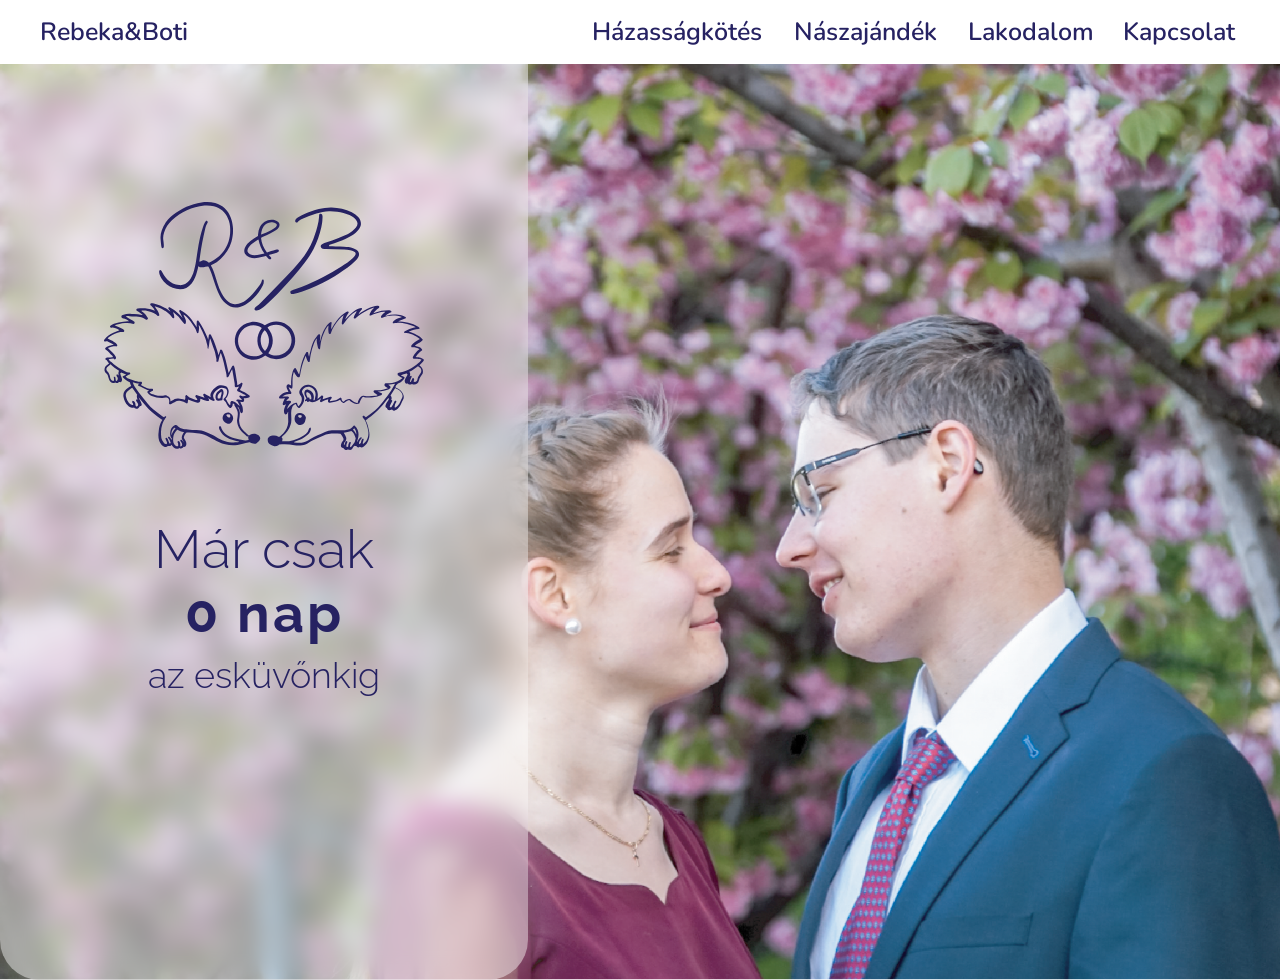
==== index.html @ 3e59e9b8 "init full teszt inicializálás" ====
<!DOCTYPE html>
<html>
  <head>
    <meta charset="utf-8">
    <meta name="viewport" content="width=device-width, initial-scale=1">
    <title>Rebeka & Boti esküvő</title>
    <link rel="stylesheet" type="text/css" href="css/style.css">
    <link rel="shortcut icon" type="image/jpg" href="images/sunik.svg"/>
  </head>
  <body class="home">

    <nav>
      <input type="checkbox" id="menu-toggle" class="menu-toggle">
      <a href="index.html" class="mobile-logo">Rebeka&Boti</a>

      <div class="left-menu">
          <a href="index.html" data-text="Rebeka&Boti">
            <span>Rebeka&Boti</span>
          </a>
        </div>

        <div class="right-menu">
          <a href="hazassagkotes.html" data-text="Házasságkötés">
            <span>Házasságkötés</span>
          </a>
          <a href="naszajandek.html" data-text="Nászajándék">
            <span>Nászajándék</span>
          </a>
          <a href="lakodalom.html" data-text="Lakodalom">
            <span>Lakodalom</span>
          </a>
          <a href="kapcsolat.html" data-text="Kapcsolat">
            <span>Kapcsolat</span>
          </a>
        </div>

        <label for="menu-toggle" class="hamburger" aria-label="Menü">
          <span></span>
          <span></span>
          <span></span>
        </label>

        <div class="mobile-menu">
          <a href="index.html">Főoldal</a>
          <a href="hazassagkotes.html">Házasságkötés</a>
          <a href="naszajandek.html">Nászajándék</a>
          <a href="lakodalom.html">Lakodalom</a>
          <a href="kapcsolat.html">Kapcsolat</a>
        </div>
      </nav>

  <section class="hero">

    <div class="hero-overlay">
      <div class="hero-box">
        <!-- Ide jöhet az SVG -->
        <div class="hero-svg">
          <!-- példa SVG -->
          <img src="images/sunik.svg" alt="Sünik">
        </div>
        <h1>Már csak</h1>
        <h2 data-countdown-number>-- nap</h2>
        <h3>az esküvőnkig</h3>

      </div>
    </div>

  </section>
  <script>
        const targetDate = new Date("2026-08-22T00:00:00+02:00");
        const numberEl = document.querySelector("[data-countdown-number]");

        function updateCountdown() {
          const now = new Date();
          const diffMs = targetDate - now;
          const days = Math.max(0, Math.ceil(diffMs / (1000 * 60 * 60 * 24)));
          numberEl.textContent = `${days} nap`;
        }

        updateCountdown();
        setInterval(updateCountdown, 60 * 60 * 1000);
      </script>
</body>
</html>
---- css/style.css ----
@import url('https://fonts.googleapis.com/css2?family=Raleway:wght@100;200;300;400;500;600;700;800;900&display=swap');
@import url('https://fonts.googleapis.com/css2?family=Nunito:wght@200;300;400;600;700;800;900&display=swap');
html {
  scroll-behavior: smooth;
}

body{
  margin: 0;
  padding: 0;
  font-family: Raleway;
  color: #262262;
  width: 100%;
  min-height: 100vh;
  background-color: white;   /* alapértelmezett fehér */
  overflow-x: hidden;
}

body.home{
  background-image: url("../images/main.png");
 background-size: cover;
 background-position: center;  /* itt állítod a fókuszt */
 background-repeat: no-repeat;
 overflow: hidden;
}
/* =======================
   NAVIGATION
======================= */

nav {
    position: absolute;
    top: 0;
    left: 0;
    width: 100%;
    font-family: Nunito;
    display: flex;
    justify-content: space-between;
    align-items: center;
    padding: 15px 40px;
    background-color: white;
    box-sizing: border-box;
    z-index: 10;
}

/* ---- MOBIL NAV ALAPOK ---- */
.menu-toggle {
    position: absolute;
    width: 1px;
    height: 1px;
    opacity: 0;
    pointer-events: none;
}

.mobile-logo,
.hamburger,
.mobile-menu {
    display: none;
}

.mobile-logo img {
    height: 40px;
}

.mobile-logo {
    text-decoration: none;
    font-family: Nunito;
    font-size: 25px;
    font-weight: 600;
    color: #262262;
}

.hamburger {
    width: 36px;
    height: 26px;
    flex-direction: column;
    justify-content: space-between;
    cursor: pointer;
}

.hamburger span {
    display: block;
    height: 3px;
    width: 100%;
    background: #262262;
    border-radius: 2px;
    transition: transform 0.2s ease, opacity 0.2s ease;
}

.mobile-menu {
    position: fixed;
    inset: 0;
    width: 100%;
    height: 100%;
    min-height: 100svh;
    background: white;
    display: flex;
    flex-direction: column;
    align-items: center;
    justify-content: center;
    gap: 24px;
    opacity: 0;
    pointer-events: none;
    transition: opacity 0.2s ease;
    z-index: 30;
}

.mobile-menu a {
    text-decoration: none;
    font-size: 28px;
    font-weight: 600;
    color: #262262;
}

.menu-toggle:checked ~ .mobile-menu {
    opacity: 1;
    pointer-events: auto;
}

.menu-toggle:checked ~ .hamburger span:nth-child(1) {
    transform: translateY(11.5px) rotate(45deg);
}

.menu-toggle:checked ~ .hamburger span:nth-child(2) {
    opacity: 0;
}

.menu-toggle:checked ~ .hamburger span:nth-child(3) {
    transform: translateY(-11.5px) rotate(-45deg);
}

/* ---- BAL OLDAL ---- */

.left-menu a {
    display: flex;
    align-items: center;
    gap: 12px;
    text-decoration: none;
    font-size: 25px;
    color: #262262;
    font-weight: 600;
}

.left-menu a:hover,
.left-menu a.active {
    font-weight: 800;
}

/* Logo */

.logo {
    height: 40px;
    transition: 0.3s ease;
}

.left-menu a:hover .logo {
    transform: scale(1.05);
}

/* ---- JOBB OLDAL ---- */

.right-menu a {
    position: relative;
    display: inline-block;
    text-decoration: none;
    font-size: 25px;
    color: #262262;
    margin-left: 20px;
}

/* Stabil szélesség trükk */
.right-menu a::before {
    content: attr(data-text);
    font-weight: 800;
    visibility: hidden;
    white-space: nowrap;
    display: block;
}

/* Látható szöveg */
.right-menu a span {
    position: absolute;
    left: 0;
    top: 0;
    font-weight: 600;
}

/* Hover */
.right-menu a:hover span,
.right-menu a.active span {
    opacity: 0;
}

.right-menu a:hover::before,
.right-menu a.active::before {
    visibility: visible;
}




/* HERO SECTION */


/* FEHÉR DOBOZ - bal oldali 50% */
.hero-box {
    width: 35vw;
    height: 100vh;               /* teljes hero magasság */
    padding: 40px;
    background: rgba(255, 255, 255, 0.5);
    backdrop-filter: blur(12px);
    box-shadow: 0 0 60px rgba(255, 255, 255, 0.4);
    border-radius: 40px;

    display: flex;
    flex-direction: column;      /* függőleges elrendezés */
    align-items: center;         /* horizontális középre */
    text-align: center;          /* szöveg középre */
}

/* SZÖVEG */
.hero-box h1 {
    font-size: 6vh;
    font-weight: 300;
    color: #262262;
    padding: 0;
    margin: 0;
}

.hero-box h2 {
    font-size: 6vh;
    font-weight: 700;
    letter-spacing: 3px;
    color: #262262;
    padding: 0;
    margin: 0;
}

.hero-box h3 {
    font-size: 4vh;
    font-weight: 300;
    color: #262262;
    padding: 0;
    margin-top: 1vh;
}

.hero-box p {
    font-size: 2vh;
    font-weight: 400;
    color: #444;
}

/* SVG */
.hero-svg {
    margin-top: 18vh;
    margin-bottom: 7vh;
}

/* Desktop hero SVG default size (was inline) */
body.home .hero-svg img {
    width: 25vw;
    max-height: 30vh;
}

/*tartalmi oldalak*/

/* ===== SPLIT LAYOUT ===== */

.split-layout {
    display: flex;
    height: 100vh;
}

/* BAL OLDAL */
.content-side {
    width: 50%;
    height: 100vh;
    overflow-y: auto;
    background: white;
    padding: 60px 80px;
    box-sizing: border-box;
}

/* JOBB OLDAL */
.image-side {
    width: 50%;
    height: 100vh;
    overflow: hidden; /* fontos */
}

/* A kép viselkedése */
.image-side img {
    width: 100%;
    height: 100%;
    object-fit: cover;   /* kitölti torzítás nélkül */
}

.content-inner p {
  font-size: 25px;
  font-weight: 200;
  text-align: left;
  margin-bottom: 40px;
}

.content-inner p b {
  font-weight: 600;
  line-height: 2;
}


.content-inner h1 {
  font-size: 30px;
  font-weight: 500;
  text-align: left;
}

.content-inner h2 {
  font-size: 25px;
  font-weight: 200;
  text-align: right;
  margin-top: 30px;
  margin-bottom: 40px;
}

.content-inner h3 {
  font-size: 40px;
  font-weight: 700;
  margin-top: 70px;
  margin-bottom: 30px;
  font-style: italic;
}


.info-block {
    margin: 40px 0;
    text-align: left;
}

.info-item {
    display: flex;
    align-items: center;
    margin-bottom: 50px;
}

.info-icon {
    width: 100px;
    height: 100px;
    margin-right: 20px;
}

.info-text {
    font-size: 30px;
    font-weight: 600;
    line-height: 1.2;
    color: #262262;
}

.info-text a:hover {
  text-decoration: underline;
  background-color: #26226220;
  border-radius: 8px;
}

.info-text-2sor {
    font-size: 40px;
    font-weight: 600;
    line-height: 1.2;
    color: #262262;
}


.link {
  line-height: 1;
  font-size: 20px;
  font-weight: 400;
  font-style: italic;
  text-decoration: underline;
  color: #262262;
}

.link:hover {
  text-decoration: underline;
  background-color: #26226220;
  border-radius: 8px;
}

.mailto {
  text-decoration: underline;
  color: #262262;
}

.mailto:hover {
  text-decoration: underline;
  background-color: #26226220;
  border-radius: 8px;
}

.full-width-img {
    width: 100%;     /* kitölti a div szélességét */
    height: auto;    /* arányt tart */
    display: block;  /* eltünteti az alsó kis whitespace-et */
}

.contact-icon {
    width: 50px;
    height: 50px;
    margin-right: 20px;
}

.kozepre {
   align-items: center;
}

body.contact-page .content-side {
    display: flex;
    align-items: center;      /* vertikális közép */
}

video {
  width: 100%;
  border-radius: 50px;
}

/* ===== MOBIL (PORTRAIT) ===== */
@media (max-aspect-ratio: 1/1), (max-width: 900px) {
    html,
    body {
        height: 100%;
    }
    nav {
        position: fixed;
        padding: 24px 28px;
        height: 88px;
    }

    .left-menu,
    .right-menu {
        display: none;
    }

    .mobile-logo,
    .hamburger {
        display: flex;
        align-items: center;
    }

    .hamburger {
        position: fixed;
        top: 32px;
        right: 36px;
        z-index: 40;
        display: flex !important;
    }

    .mobile-logo {
        position: fixed;
        top: 28px;
        left: 36px;
        z-index: 40;
    }

    .mobile-menu {
        display: flex;
    }

    .menu-toggle:checked ~ .mobile-menu {
        height: 100svh;
        min-height: 100svh;
    }

    .split-layout {
        position: relative;
        height: auto;
        min-height: 100vh;
    }

    .image-side {
        position: absolute;
        top: 0;
        left: 0;
        width: 100%;
        height: 100%;
        z-index: 0;
    }

    .content-side {
        width: 100%;
        height: auto;
        min-height: 100svh;
        padding: 120px 24px 60px 24px;
        background: rgba(255, 255, 255, 0.75);
        backdrop-filter: blur(10px);
        overflow: visible;
        z-index: 1;
    }

    .content-inner p {
        font-size: 20px;
    }

    .info-text,
    .info-text-2sor {
        font-size: 26px;
    }

    .hero-box {
        width: 100%;
        min-height: 100svh;
        height: 100svh;
        padding: 140px 28px 50px 28px;
        border-radius: 0;
        box-shadow: none;
        margin: 0 auto;
        box-sizing: border-box;
    }

    .hero-svg {
        margin-top: 10vh;
        margin-bottom: 5vh;
    }

    body.home .hero-box h1,
    body.home .hero-box h2 {
        font-size: 9vh;
    }

    body.home .hero-box h3 {
        font-size: 6vh;
    }

    body.home .hero-box p {
        font-size: 4.5vh;
    }

    body.home .hero-svg img {
        width: 40vw;
        max-height: 45vh;
    }
    .hero-box h1,
    .hero-box h2 {
        font-size: 4.5vh;
    }

    .hero-box h3 {
        font-size: 3vh;
    }

    .hero-svg {
        margin-top: 10vh;
        margin-bottom: 5vh;
    }
}
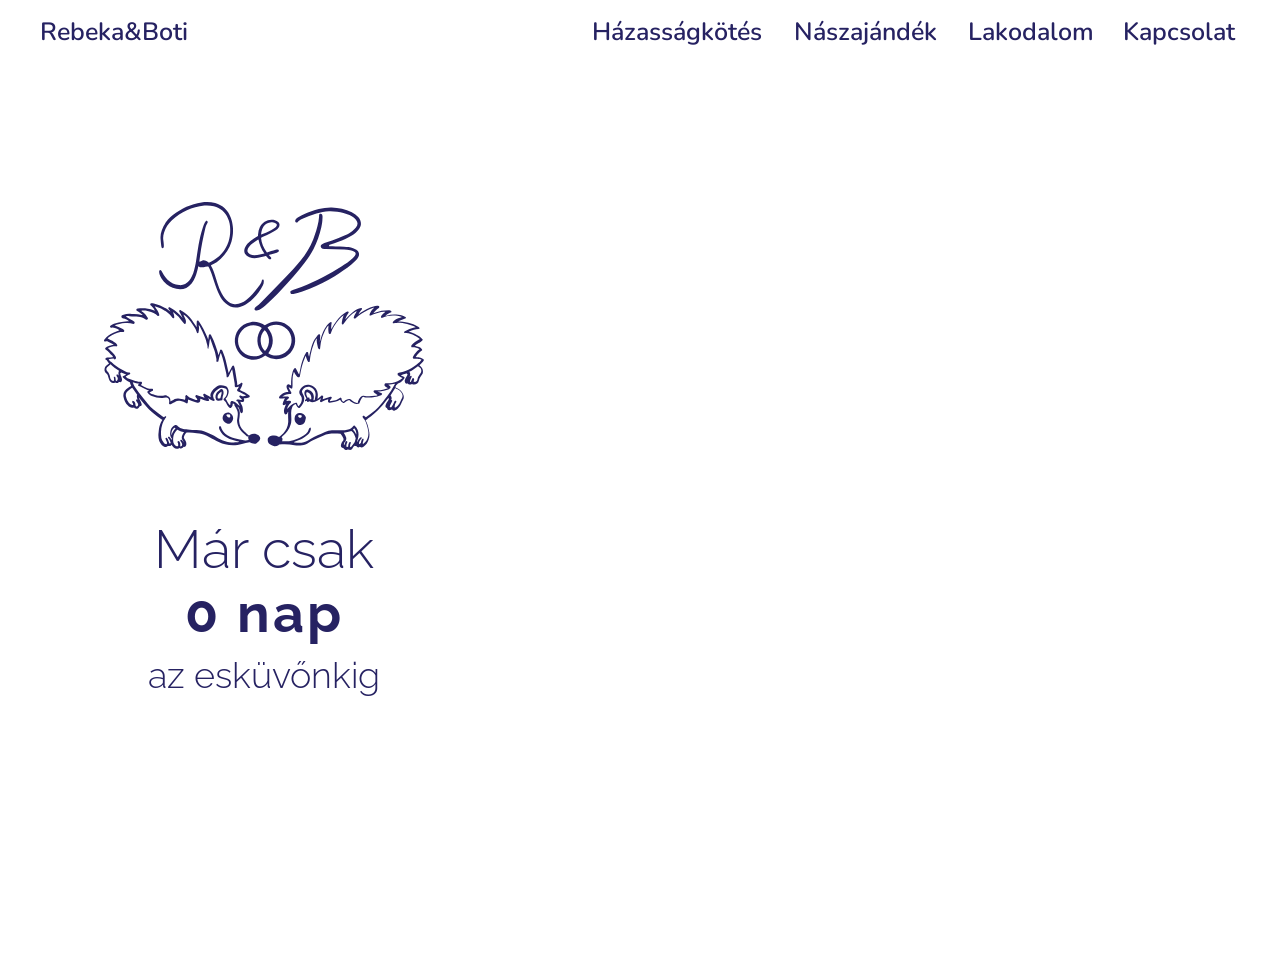
==== commit b66211e8: "main mobil javitas" ====
--- a/index.html
+++ b/index.html
@@ -7,7 +7,7 @@
     <link rel="stylesheet" type="text/css" href="css/style.css">
     <link rel="shortcut icon" type="image/jpg" href="images/sunik.svg"/>
   </head>
-  <body class="home">
+  <body class="home" style="--home-hero-image: url('images/main.png'); --home-hero-image-mobile: url('images/main-mobile.png');">
 
     <nav>
       <input type="checkbox" id="menu-toggle" class="menu-toggle">
--- a/css/style.css
+++ b/css/style.css
@@ -16,7 +16,9 @@
 }
 
 body.home{
-  background-image: url("../images/main.png");
+  --home-hero-image: url("../images/main.png");
+  --home-hero-image-mobile: var(--home-hero-image);
+ background-image: var(--home-hero-image);
  background-size: cover;
  background-position: center;  /* itt állítod a fókuszt */
  background-repeat: no-repeat;
@@ -425,6 +427,11 @@
     body {
         height: 100%;
     }
+
+    body.home{
+      background-image: var(--home-hero-image-mobile);
+    }
+
     nav {
         position: fixed;
         padding: 24px 28px;
@@ -473,12 +480,12 @@
     }
 
     .image-side {
-        position: absolute;
-        top: 0;
-        left: 0;
+        position: fixed;
+        inset: 0;
         width: 100%;
-        height: 100%;
+        height: 100svh;
         z-index: 0;
+        pointer-events: none;
     }
 
     .content-side {
@@ -487,18 +494,47 @@
         min-height: 100svh;
         padding: 120px 24px 60px 24px;
         background: rgba(255, 255, 255, 0.75);
-        backdrop-filter: blur(10px);
-        overflow: visible;
+        backdrop-filter: blur(3px);
+        overflow-x: auto;
+        overflow-y: visible;
         z-index: 1;
     }
 
-    .content-inner p {
-        font-size: 20px;
-    }
-
+    .content-inner {
+        width: 100%;
+        max-width: 100%;
+    }
+
+    .content-inner p,
+    .content-inner h1,
+    .content-inner h2,
+    .content-inner h3,
+    .content-inner a,
     .info-text,
     .info-text-2sor {
-        font-size: 26px;
+        overflow-wrap: anywhere;
+        word-break: break-word;
+    }
+
+    .content-inner p {
+        font-size: 18px;
+    }
+
+    .info-text,
+    .info-text-2sor {
+        font-size: 22px;
+    }
+
+    .info-item {
+        align-items: center;
+        gap: 14px;
+    }
+
+    .info-icon {
+        width: 64px;
+        height: 64px;
+        margin-right: 0;
+        flex: 0 0 64px;
     }
 
     .hero-box {
@@ -510,6 +546,7 @@
         box-shadow: none;
         margin: 0 auto;
         box-sizing: border-box;
+        backdrop-filter: blur(3px);
     }
 
     .hero-svg {
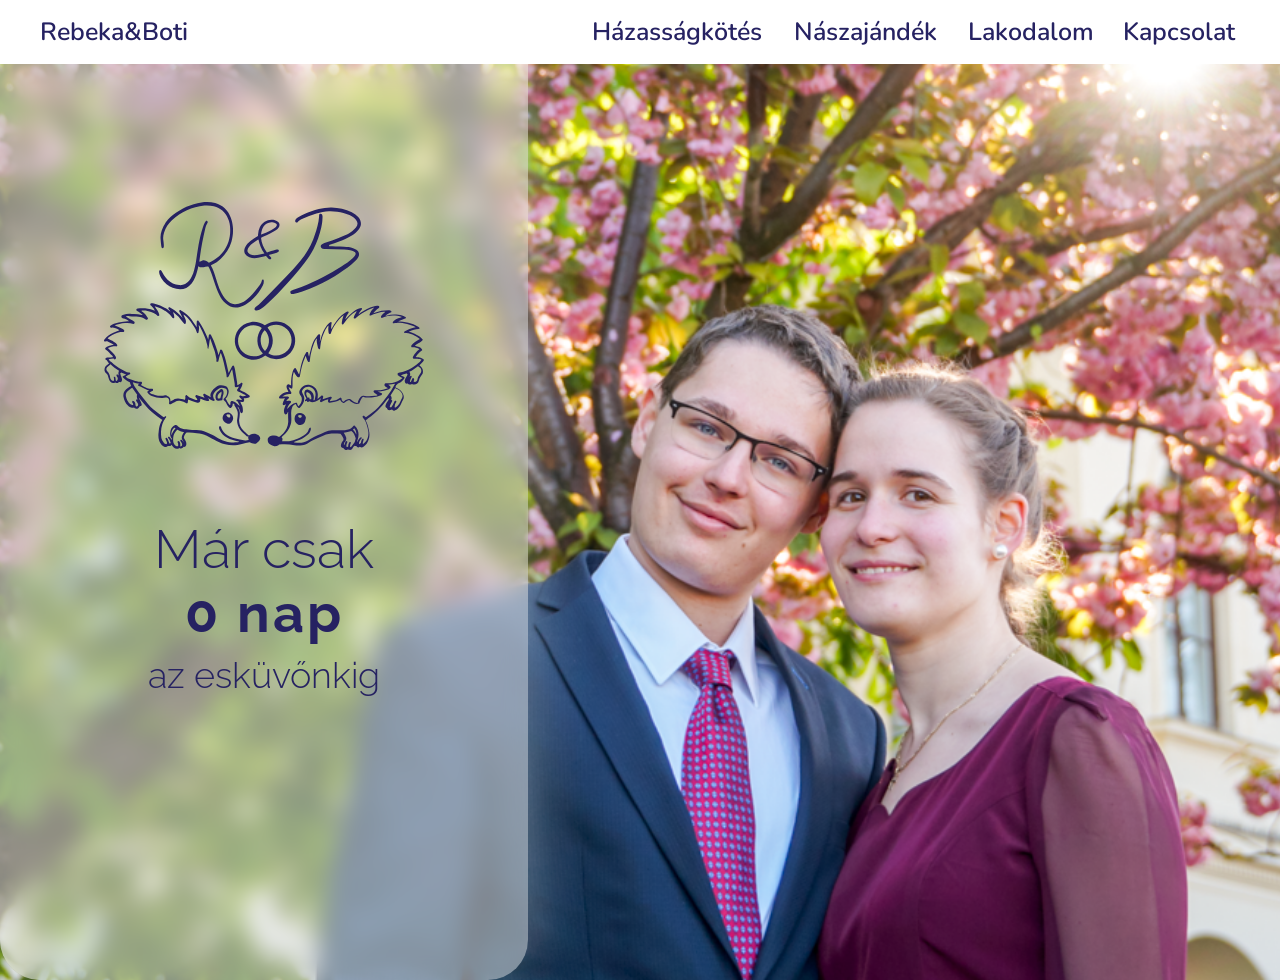
==== commit f7397acc: "mobile revert" ====
--- a/index.html
+++ b/index.html
@@ -7,7 +7,7 @@
     <link rel="stylesheet" type="text/css" href="css/style.css">
     <link rel="shortcut icon" type="image/jpg" href="images/sunik.svg"/>
   </head>
-  <body class="home" style="--home-hero-image: url('images/main.png'); --home-hero-image-mobile: url('images/main-mobile.png');">
+  <body class="home">
 
     <nav>
       <input type="checkbox" id="menu-toggle" class="menu-toggle">
--- a/css/style.css
+++ b/css/style.css
@@ -16,9 +16,7 @@
 }
 
 body.home{
-  --home-hero-image: url("../images/main.png");
-  --home-hero-image-mobile: var(--home-hero-image);
- background-image: var(--home-hero-image);
+  background-image: url("../images/main.png");
  background-size: cover;
  background-position: center;  /* itt állítod a fókuszt */
  background-repeat: no-repeat;
@@ -429,7 +427,7 @@
     }
 
     body.home{
-      background-image: var(--home-hero-image-mobile);
+      background-image: url("../images/main-mobile.png");
     }
 
     nav {
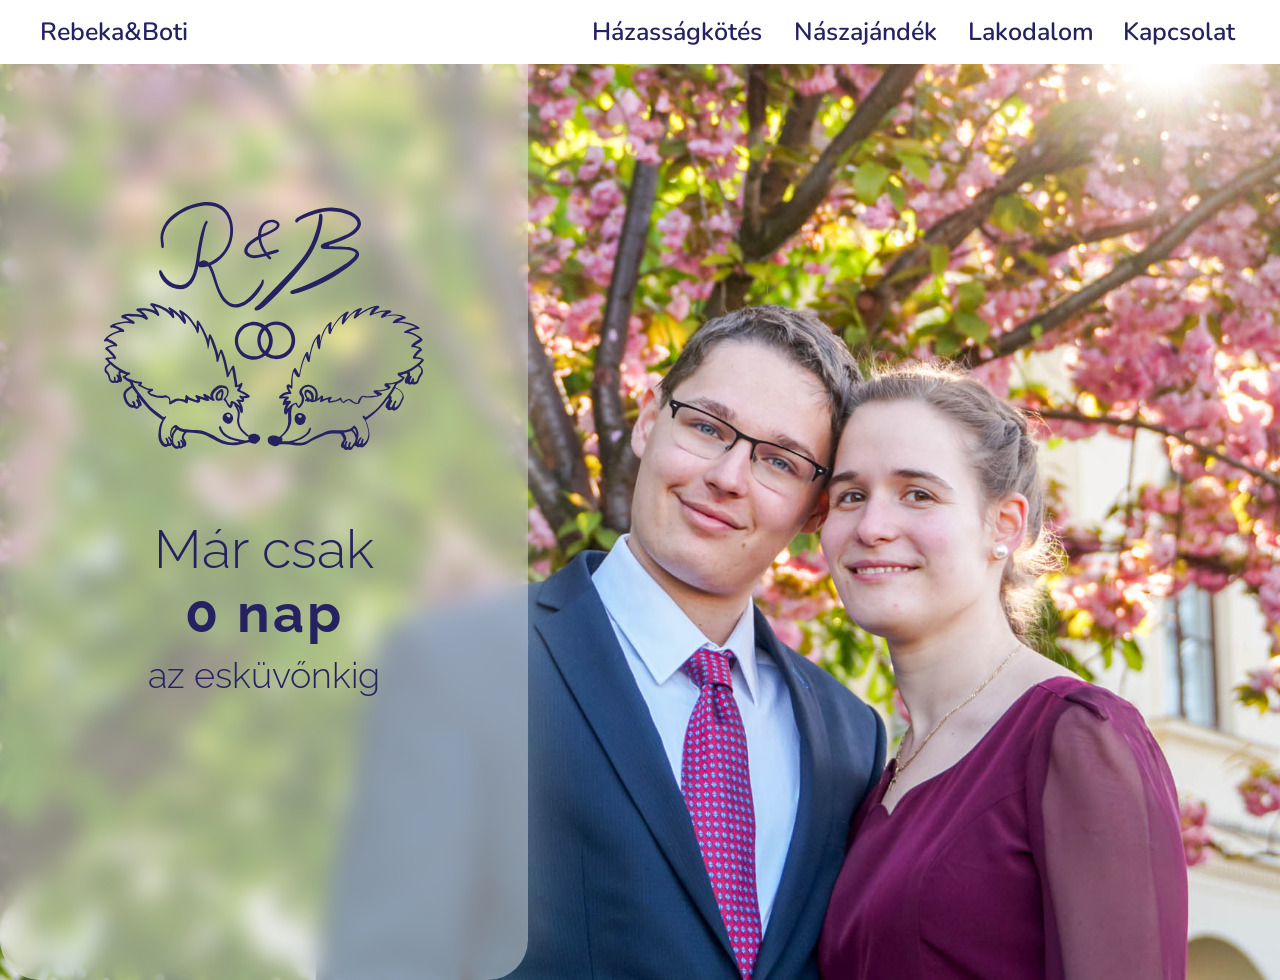
==== commit 05627470: "favikon javitas proba" ====
--- a/index.html
+++ b/index.html
@@ -6,6 +6,8 @@
     <title>Rebeka & Boti esküvő</title>
     <link rel="stylesheet" type="text/css" href="css/style.css">
     <link rel="shortcut icon" type="image/jpg" href="images/sunik.svg"/>
+    <link rel="icon" type="image/jpg" href="images/sunik.svg"/>
+    <link rel="apple-touch-icon" type="image/jpg" href="images/sunik.svg"/>
   </head>
   <body class="home">
 
--- a/css/style.css
+++ b/css/style.css
@@ -16,7 +16,7 @@
 }
 
 body.home{
-  background-image: url("../images/main.png");
+  background-image: url("../images/main.jpg");
  background-size: cover;
  background-position: center;  /* itt állítod a fókuszt */
  background-repeat: no-repeat;
@@ -427,7 +427,7 @@
     }
 
     body.home{
-      background-image: url("../images/main-mobile.png");
+      background-image: url("../images/main-mobile.jpg");
     }
 
     nav {
